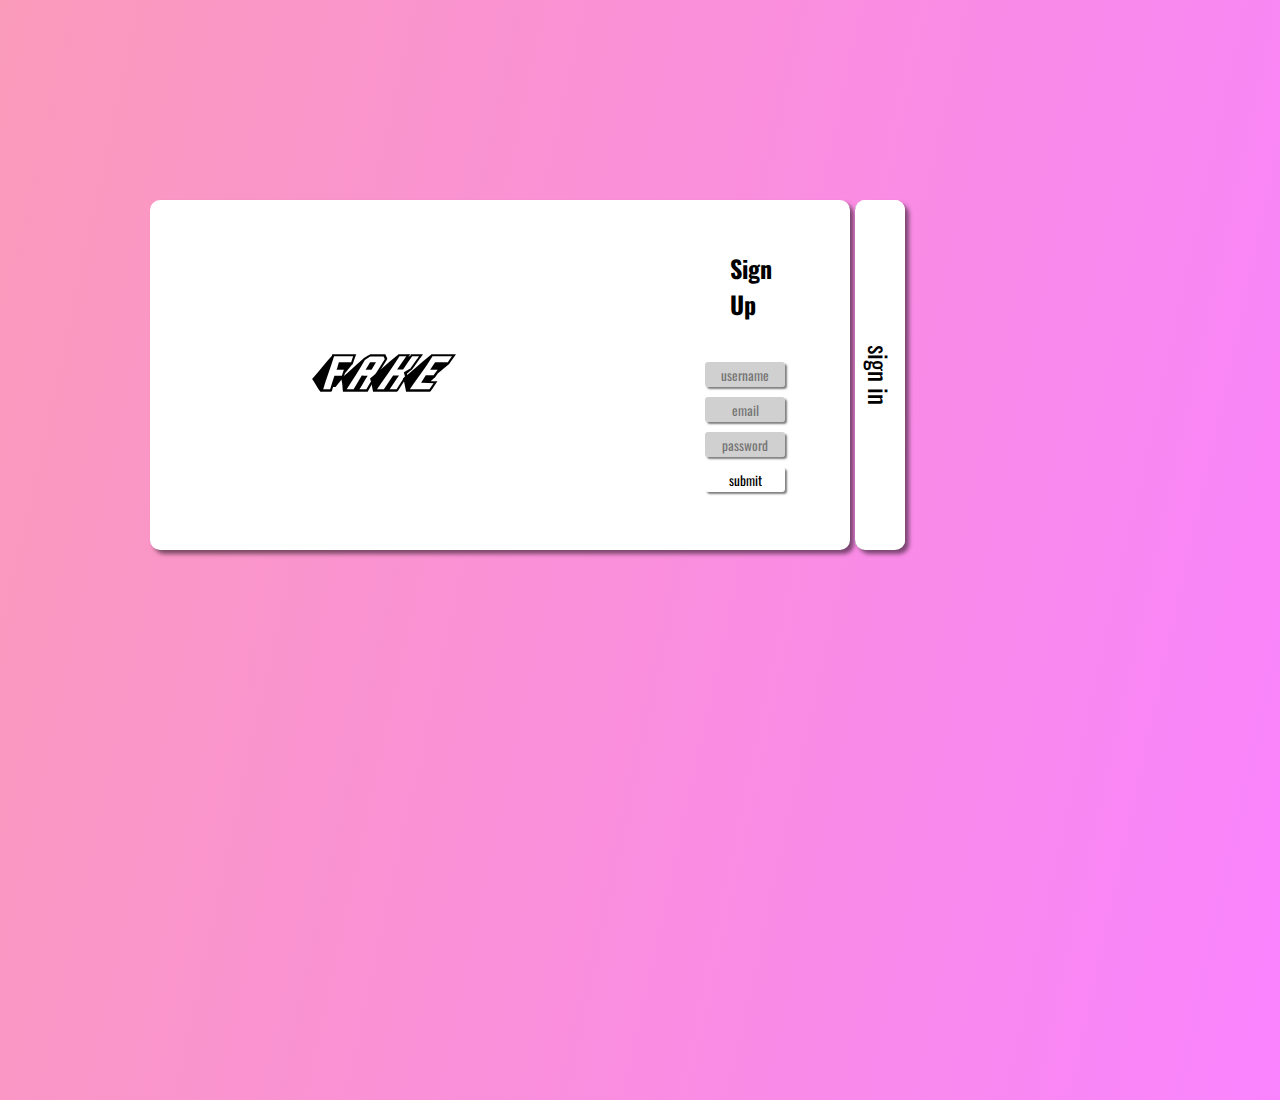
==== index.html @ 98eb4629 "cuy universe" ====
<!DOCTYPE html>
<html lang="en">

<head>
    <meta charset="UTF-8">
    <meta http-equiv="X-UA-Compatible" content="IE=edge">
    <meta name="viewport" content="width=device-width, initial-scale=1.0">
    <title>FakeZone</title>
    <link rel="stylesheet" href="style.css">

</head>

<body class="body1">
    <div class="container">
        <div class="form-container">
            <div class="logo">
                <h1 href="#" class="text-link" data-link-text="Zone">
                    <span>Fake</span>
                </h1>
            </div>
            <div class="form">
                <h2>Sign Up</h2>
                <form action="" class="form-content">
                    <input class="input" type="text" placeholder="username" id="username">
                    <input class="input" type="email" placeholder="email" id="email">
                    <input class="input" type="password" placeholder="password" id="password">
                    <button class="input-button" type="button" onclick="onSignUP()">submit</button>
                </form>
            </div>
        </div>
        <div class="signin-container">
            <div class="signin-button">
                <button><a href="login.html">sign in</a></button>
            </div>
        </div>
    </div>
    
    <script type="application/javascript" src="script.js" ></script>

</body>

</html>
---- style.css ----
*,
body {
    margin: 0px;
    padding: 0px;
}

:root {
    --gradient: linear-gradient(102.4deg, rgba(253, 189, 85, 1) 7.8%, rgba(249, 131, 255, 1) 100.3%);
    --gradient2: linear-gradient(135deg, #c7fa1d 10%, #0E197D 100%);
}


.body1 {
    min-height: 100vh;
    background-color: #eaeaea;
    background-image: var(--gradient);
    background-size: 300%;
    background-position: right;
    animation: gradient-animation 20s infinite alternate;
    display: flex;
}

@keyframes gradient-animation {
    0% {
        background-position: left;
    }

    100% {
        background-position: right;
    }
}

.container {
    width: 100%;
    height: 100vh;
    display: grid;
    justify-content: center;
    padding-top: 200px;
    padding-left: 150px;
    grid-template-columns: repeat(3,1fr);
}

@media (max-width: 560px) {
    .container {
        justify-content: center;
        align-items: center;
        padding: 60px;
    }
}


/* form sign up -------------------------------------------------------------------------------------------------------*/

.form-container {
    width: 700px;
    height: 350px;
    display: grid;
    grid-template-columns: repeat(2,1fr);
    box-shadow: 4px 4px 4px rgba(0, 0, 0, 0.5);
    background-color: #ffffff;
    border-radius: 10px;
    box-sizing: border-box;
}


.logo {
    width: 50vh;
    /* border-right: 1px solid black; */
    height: 100%;
    display: flex;
    justify-content: center;
    align-items: center;
    margin-right: 50px;

}

@font-face {
    font-family: mw;
    src: url(assets/font/TheyLie.ttf);
}

.text-link {
    font-family: mw;
    display: block;
    position: relative;
    font-weight: bold;
    font-size: 50px;
    line-height: 10px;
    color: #000000;
    text-decoration: none;
    transition: 1s ease;
}

.text-link:hover {
    /* padding-bottom: 32px; */
    color: transparent;
}

.text-link:hover::after {
    color: #000000;
    transform: translateY(-40px);
    opacity: 1;
}

.text-link::after {
    content: attr(data-link-text);
    position: absolute;
    left: 0;
    /* bottom: -120%; */
    width: 100%;
    height: 100%;
    transition: 350ms ease;
    opacity: 0;
}

.form {
    width: 50%;
    height: 100%;
    box-sizing: border-box;
    text-align: center;
}

.form h2 {
    margin-top: 50px;
    margin-bottom: 30px;
    margin-left: 80px;
    font-family: ss;
}

.form-content {
    width: 100%;
    height: 100%;
    display: flex;
    flex-direction: column;
    position: relative;
    top: px;
    right: 0px;
    left: 45px;
    bottom: 0px;
}

@font-face {
    font-family: ss;
    src: url(assets/font/Oswald-VariableFont_wght.ttf);
}

.input {
    position: relative;
    width: 80%;
    height: 25px;
    margin: 10px;
    margin-bottom: 0px;
    border: none;
    box-shadow: 2px 2px 2px rgba(0, 0, 0, 0.5);
    border-radius: 3px;
    text-align: center;
    font-family: ss;
    background: rgba(161, 161, 161, 0.5);
}

.input-button {
    position: relative;
    width: 80%;
    height: 25px;
    margin: 10px;
    margin-bottom: 0px;
    border: none;
    box-shadow: 2px 2px 2px rgba(0, 0, 0, 0.5);
    border-radius: 3px;
    text-align: center;
    font-family: ss;
    background: rgb(255, 255, 255);
}


/* sign in link ---------------------------------------------------------------------------------------------------------*/

.signin-container {
    position: relative;
    width: 0px;
    height: 350px;
    display: flex;
    box-shadow: 4px 4px 4px rgba(0, 0, 0, 0.5);
    background-color: #ffffff;
    border-radius: 10px;
    margin-left: 5px;
    overflow: hidden;
    transition: .5s ease;
}

.container:hover .signin-container {
    width: 50px;
}

.signin-button {
    width: 100%;
    height: 100%;
    box-sizing: border-box;
    background: #fff;
    
}

.signin-button button {
    position: relative;
    border: none;
    box-shadow: 2px 2px 2px rgba(0, 0, 0, 0.5);
    border-radius: 10px;
    font-family: ss;
    width: 350px;
    height: 50px;
    display: flex;
    flex-wrap: wrap;
    align-items: center;
    justify-content: center;
    transform: rotate(90deg);
    transform-origin: left 0;
    left: 50px;
    background: #fff;
    font-size: 25px;
}

.signin-button button a {
    text-decoration: none;
    color: #000000;
}

.input-button1 {
    position: relative;
    width: 80%;
    height: 25px;
    margin: 10px;
    margin-bottom: 0px;
    border: none;
    box-shadow: 2px 2px 2px rgba(0, 0, 0, 0.5);
    border-radius: 3px;
    text-align: center;
    font-family: ss;
    background: rgb(255, 255, 255);
}

/* fakezone -----------------------------------------------------------------------------------------------------------*/
.body-fakezone {
    margin: 0px;
    padding: 0px;
    background-color: #eaeaea;
    background-image: var(--gradient);
    background-size: 200%;
    background-position: right;
    animation: gradient-animation 10s infinite alternate;
    display: flex;
    flex-direction: column;
    justify-items: center;
}



.navbar-container {
    height: 30px;
    padding: 50px;
    display: flex;
    justify-content: space-between;
    border-bottom: 2px solid black;
    border-bottom-left-radius: 40px;
    border-bottom-right-radius: 40px;
    background: #ffffff66;
    position: fixed;
    top: 0;
    left: 0;
    right: 0;
    z-index: 999;
}

.text-link2 {
    font-family: mw;
    display: block;
    position: relative;
    font-weight: bold;
    font-size: 50px;
    line-height: 14px;
    color: #000000;
    text-decoration: none;
    transition: 850ms ease;
}

.text-link2:hover {
    padding-bottom: 32px;
    color: transparent;
}

.text-link2:hover::after {
    color: #000000;
    transform: translateY(-40px);
    opacity: 1;
}

.text-link2::after {
    content: attr(data-link-text);
    position: absolute;
    left: 0;
    bottom: -120%;
    width: 100%;
    height: 100%;
    transition: 350ms ease;
    opacity: 0;
}


#h1Content {
    /* margin-left: 100px; */
    font-family: ss;
    margin-top: -20px;
}

.container-content-fakezone {
    margin-top: 200px;
    display: flex;
    flex-direction: column;
    
}



.content-fakezone {
    color: #fff;
    width: 95%;
    height:130vh;
    background: #ffffff66;
    margin:20px auto;
    border-radius: 40px;
    border: 2px solid black;
    display: flex;
    flex-direction: column;
    text-align: center;
    justify-items: center;
    padding: 20px;
    position: relative;
}



.logout-button {
    margin-left: 900px;
    margin-bottom: 10px;
}

.logout-button button {
    width: 200px;
    height: 40px;
    border: 2px solid black;
    border-radius: 40px;
    background: #ffffff66;
    font-size: 20px;
}

.logout-button button a {
    text-decoration: none;
    font-family: ss;
    color: #000000;
}

.p1 {
    position: relative;
    color: #000000;
    margin-top: auto;
    margin-bottom: auto;
    padding: 20px;
}

.img1 {
    width: 400px;
    margin: auto;
}

.img1:hover {
    width: 410px;
}

.img2 {
    width: 300px;
    height: 450px;
    margin: 100px auto;
    box-shadow: 4px 4px 4px rgba(0, 0, 0, 0.5);
}

.img2 :hover {
    width: 400px;
    height: 470px;
}


.img3 {
    width: 330px;
    height: 450px;
    margin: auto;
    box-shadow: 4px 4px 4px rgba(0, 0, 0, 0.5);
}

.img3:hover {
    width: 350px;
    height: 470px;
}

.content-fakezone-header h1 {
    text-align: center;
}


/* responsive------------------------------------------------------------------------------------------------------------ */

@media (max-width: 820px) {
    .form-container {
        grid-template-columns: repeat(1,1fr);
        width: 300px;
        height: 500px;
        justify-content: center;
        align-items: center;
    }

    .logo {
        padding: 30px;
        padding-left: 70px;
    }

    .form {
        margin: 10px auto;
        padding-right: 100px;
        padding-left: 0px;
    }

    .form h2 {
        padding-right:50px;
    }

    .navbar-container {
        width: 820px;
    }

}

@media (max-width: 520px) {
    .form-container {
        grid-template-columns: repeat(1,1fr);
        width: 300px;
        height: 500px;
        justify-content: center;
        align-items: center;
    }

    .logo {
        padding: 30px;
        padding-left: 70px;
    }

    .form {
        margin: 10px auto;
        padding-right: 100px;
        padding-left: 0px;
    }

    .form h2 {
        padding-right:50px;
    }

    .navbar-container {
        width: 520px;
    }

    .logout-button {
        margin: 20px auto;
    }

}
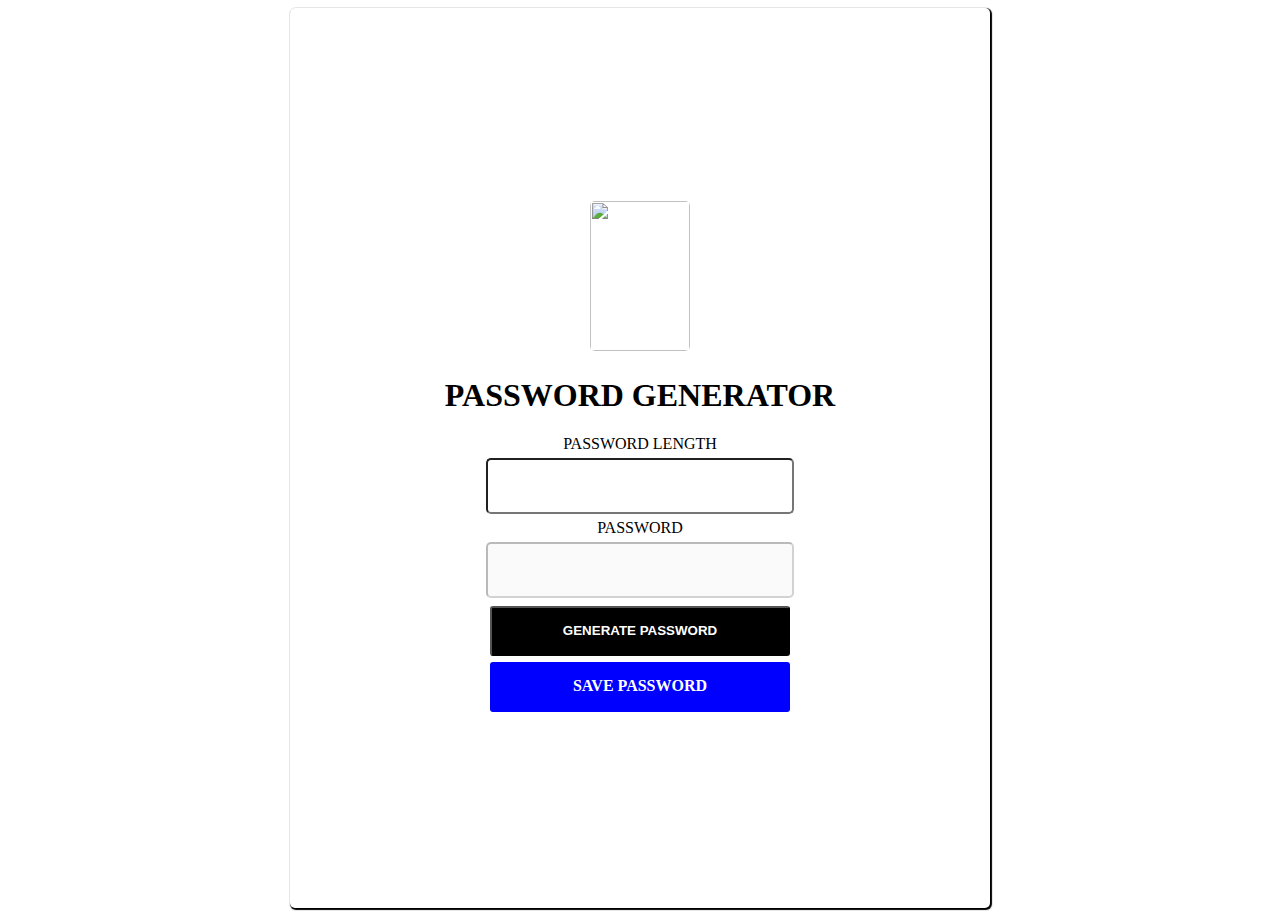
==== commit 9905dae0: "Add files via upload" ====
--- a/index.html
+++ b/index.html
@@ -1,42 +1,31 @@
-<!DOCTYPE html>
-<html lang="en">
-
-<head>
-    <meta charset="UTF-8">
-    <meta http-equiv="X-UA-Compatible" content="IE=edge">
-    <meta name="viewport" content="width=device-width, initial-scale=1.0">
-    <title>FakeZone</title>
-    <link rel="stylesheet" href="style.css">
-
-</head>
-
-<body class="body1">
-    <div class="container">
-        <div class="form-container">
-            <div class="logo">
-                <h1 href="#" class="text-link" data-link-text="Zone">
-                    <span>Fake</span>
-                </h1>
-            </div>
-            <div class="form">
-                <h2>Sign Up</h2>
-                <form action="" class="form-content">
-                    <input class="input" type="text" placeholder="username" id="username">
-                    <input class="input" type="email" placeholder="email" id="email">
-                    <input class="input" type="password" placeholder="password" id="password">
-                    <button class="input-button" type="button" onclick="onSignUP()">submit</button>
-                </form>
-            </div>
-        </div>
-        <div class="signin-container">
-            <div class="signin-button">
-                <button><a href="login.html">sign in</a></button>
-            </div>
-        </div>
-    </div>
-    
-    <script type="application/javascript" src="script.js" ></script>
-
-</body>
-
+<!DOCTYPE html>
+<html lang="en">
+
+<head>
+    <meta charset="UTF-8">
+    <meta http-equiv="X-UA-Compatible" content="IE=edge">
+    <meta name="viewport" content="width=device-width, initial-scale=1.0">
+    <title>password Generator</title>
+    <link rel="stylesheet" href="style.css">
+</head>
+
+<body>
+    <div class="container">
+        <div class="key"><img src="assets/deleece-cook-_b8-ZOdA-0c-unsplash.jpg" alt=""></div>
+        <div class="input">
+            <h1>PASSWORD GENERATOR</h1>
+            <div class="label">
+                <label for="passwordLength">PASSWORD LENGTH</label>
+                <input type="number" class="form" id="passwordLength">
+                <label for="password">PASSWORD</label>
+                <input class="form" id="password" disabled>
+                <button onclick="getPassword()" class="btn">GENERATE PASSWORD</button>
+                <a id="saveButton" onclick="savePassword()" class="btn2">SAVE PASSWORD</a>
+            </div>
+        </div>
+
+    </div>
+    <script src="index.js"></script>
+</body>
+
 </html>--- a/style.css
+++ b/style.css
@@ -1,472 +1,71 @@
-*,
-body {
-    margin: 0px;
-    padding: 0px;
-}
-
-:root {
-    --gradient: linear-gradient(102.4deg, rgba(253, 189, 85, 1) 7.8%, rgba(249, 131, 255, 1) 100.3%);
-    --gradient2: linear-gradient(135deg, #c7fa1d 10%, #0E197D 100%);
-}
-
-
-.body1 {
-    min-height: 100vh;
-    background-color: #eaeaea;
-    background-image: var(--gradient);
-    background-size: 300%;
-    background-position: right;
-    animation: gradient-animation 20s infinite alternate;
-    display: flex;
-}
-
-@keyframes gradient-animation {
-    0% {
-        background-position: left;
-    }
-
-    100% {
-        background-position: right;
-    }
-}
-
-.container {
-    width: 100%;
-    height: 100vh;
-    display: grid;
-    justify-content: center;
-    padding-top: 200px;
-    padding-left: 150px;
-    grid-template-columns: repeat(3,1fr);
-}
-
-@media (max-width: 560px) {
-    .container {
-        justify-content: center;
-        align-items: center;
-        padding: 60px;
-    }
-}
-
-
-/* form sign up -------------------------------------------------------------------------------------------------------*/
-
-.form-container {
-    width: 700px;
-    height: 350px;
-    display: grid;
-    grid-template-columns: repeat(2,1fr);
-    box-shadow: 4px 4px 4px rgba(0, 0, 0, 0.5);
-    background-color: #ffffff;
-    border-radius: 10px;
-    box-sizing: border-box;
-}
-
-
-.logo {
-    width: 50vh;
-    /* border-right: 1px solid black; */
-    height: 100%;
-    display: flex;
-    justify-content: center;
-    align-items: center;
-    margin-right: 50px;
-
-}
-
-@font-face {
-    font-family: mw;
-    src: url(assets/font/TheyLie.ttf);
-}
-
-.text-link {
-    font-family: mw;
-    display: block;
-    position: relative;
-    font-weight: bold;
-    font-size: 50px;
-    line-height: 10px;
-    color: #000000;
-    text-decoration: none;
-    transition: 1s ease;
-}
-
-.text-link:hover {
-    /* padding-bottom: 32px; */
-    color: transparent;
-}
-
-.text-link:hover::after {
-    color: #000000;
-    transform: translateY(-40px);
-    opacity: 1;
-}
-
-.text-link::after {
-    content: attr(data-link-text);
-    position: absolute;
-    left: 0;
-    /* bottom: -120%; */
-    width: 100%;
-    height: 100%;
-    transition: 350ms ease;
-    opacity: 0;
-}
-
-.form {
-    width: 50%;
-    height: 100%;
-    box-sizing: border-box;
-    text-align: center;
-}
-
-.form h2 {
-    margin-top: 50px;
-    margin-bottom: 30px;
-    margin-left: 80px;
-    font-family: ss;
-}
-
-.form-content {
-    width: 100%;
-    height: 100%;
-    display: flex;
-    flex-direction: column;
-    position: relative;
-    top: px;
-    right: 0px;
-    left: 45px;
-    bottom: 0px;
-}
-
-@font-face {
-    font-family: ss;
-    src: url(assets/font/Oswald-VariableFont_wght.ttf);
-}
-
-.input {
-    position: relative;
-    width: 80%;
-    height: 25px;
-    margin: 10px;
-    margin-bottom: 0px;
-    border: none;
-    box-shadow: 2px 2px 2px rgba(0, 0, 0, 0.5);
-    border-radius: 3px;
-    text-align: center;
-    font-family: ss;
-    background: rgba(161, 161, 161, 0.5);
-}
-
-.input-button {
-    position: relative;
-    width: 80%;
-    height: 25px;
-    margin: 10px;
-    margin-bottom: 0px;
-    border: none;
-    box-shadow: 2px 2px 2px rgba(0, 0, 0, 0.5);
-    border-radius: 3px;
-    text-align: center;
-    font-family: ss;
-    background: rgb(255, 255, 255);
-}
-
-
-/* sign in link ---------------------------------------------------------------------------------------------------------*/
-
-.signin-container {
-    position: relative;
-    width: 0px;
-    height: 350px;
-    display: flex;
-    box-shadow: 4px 4px 4px rgba(0, 0, 0, 0.5);
-    background-color: #ffffff;
-    border-radius: 10px;
-    margin-left: 5px;
-    overflow: hidden;
-    transition: .5s ease;
-}
-
-.container:hover .signin-container {
-    width: 50px;
-}
-
-.signin-button {
-    width: 100%;
-    height: 100%;
-    box-sizing: border-box;
-    background: #fff;
-    
-}
-
-.signin-button button {
-    position: relative;
-    border: none;
-    box-shadow: 2px 2px 2px rgba(0, 0, 0, 0.5);
-    border-radius: 10px;
-    font-family: ss;
-    width: 350px;
-    height: 50px;
-    display: flex;
-    flex-wrap: wrap;
-    align-items: center;
-    justify-content: center;
-    transform: rotate(90deg);
-    transform-origin: left 0;
-    left: 50px;
-    background: #fff;
-    font-size: 25px;
-}
-
-.signin-button button a {
-    text-decoration: none;
-    color: #000000;
-}
-
-.input-button1 {
-    position: relative;
-    width: 80%;
-    height: 25px;
-    margin: 10px;
-    margin-bottom: 0px;
-    border: none;
-    box-shadow: 2px 2px 2px rgba(0, 0, 0, 0.5);
-    border-radius: 3px;
-    text-align: center;
-    font-family: ss;
-    background: rgb(255, 255, 255);
-}
-
-/* fakezone -----------------------------------------------------------------------------------------------------------*/
-.body-fakezone {
-    margin: 0px;
-    padding: 0px;
-    background-color: #eaeaea;
-    background-image: var(--gradient);
-    background-size: 200%;
-    background-position: right;
-    animation: gradient-animation 10s infinite alternate;
-    display: flex;
-    flex-direction: column;
-    justify-items: center;
-}
-
-
-
-.navbar-container {
-    height: 30px;
-    padding: 50px;
-    display: flex;
-    justify-content: space-between;
-    border-bottom: 2px solid black;
-    border-bottom-left-radius: 40px;
-    border-bottom-right-radius: 40px;
-    background: #ffffff66;
-    position: fixed;
-    top: 0;
-    left: 0;
-    right: 0;
-    z-index: 999;
-}
-
-.text-link2 {
-    font-family: mw;
-    display: block;
-    position: relative;
-    font-weight: bold;
-    font-size: 50px;
-    line-height: 14px;
-    color: #000000;
-    text-decoration: none;
-    transition: 850ms ease;
-}
-
-.text-link2:hover {
-    padding-bottom: 32px;
-    color: transparent;
-}
-
-.text-link2:hover::after {
-    color: #000000;
-    transform: translateY(-40px);
-    opacity: 1;
-}
-
-.text-link2::after {
-    content: attr(data-link-text);
-    position: absolute;
-    left: 0;
-    bottom: -120%;
-    width: 100%;
-    height: 100%;
-    transition: 350ms ease;
-    opacity: 0;
-}
-
-
-#h1Content {
-    /* margin-left: 100px; */
-    font-family: ss;
-    margin-top: -20px;
-}
-
-.container-content-fakezone {
-    margin-top: 200px;
-    display: flex;
-    flex-direction: column;
-    
-}
-
-
-
-.content-fakezone {
-    color: #fff;
-    width: 95%;
-    height:130vh;
-    background: #ffffff66;
-    margin:20px auto;
-    border-radius: 40px;
-    border: 2px solid black;
-    display: flex;
-    flex-direction: column;
-    text-align: center;
-    justify-items: center;
-    padding: 20px;
-    position: relative;
-}
-
-
-
-.logout-button {
-    margin-left: 900px;
-    margin-bottom: 10px;
-}
-
-.logout-button button {
-    width: 200px;
-    height: 40px;
-    border: 2px solid black;
-    border-radius: 40px;
-    background: #ffffff66;
-    font-size: 20px;
-}
-
-.logout-button button a {
-    text-decoration: none;
-    font-family: ss;
-    color: #000000;
-}
-
-.p1 {
-    position: relative;
-    color: #000000;
-    margin-top: auto;
-    margin-bottom: auto;
-    padding: 20px;
-}
-
-.img1 {
-    width: 400px;
-    margin: auto;
-}
-
-.img1:hover {
-    width: 410px;
-}
-
-.img2 {
-    width: 300px;
-    height: 450px;
-    margin: 100px auto;
-    box-shadow: 4px 4px 4px rgba(0, 0, 0, 0.5);
-}
-
-.img2 :hover {
-    width: 400px;
-    height: 470px;
-}
-
-
-.img3 {
-    width: 330px;
-    height: 450px;
-    margin: auto;
-    box-shadow: 4px 4px 4px rgba(0, 0, 0, 0.5);
-}
-
-.img3:hover {
-    width: 350px;
-    height: 470px;
-}
-
-.content-fakezone-header h1 {
-    text-align: center;
-}
-
-
-/* responsive------------------------------------------------------------------------------------------------------------ */
-
-@media (max-width: 820px) {
-    .form-container {
-        grid-template-columns: repeat(1,1fr);
-        width: 300px;
-        height: 500px;
-        justify-content: center;
-        align-items: center;
-    }
-
-    .logo {
-        padding: 30px;
-        padding-left: 70px;
-    }
-
-    .form {
-        margin: 10px auto;
-        padding-right: 100px;
-        padding-left: 0px;
-    }
-
-    .form h2 {
-        padding-right:50px;
-    }
-
-    .navbar-container {
-        width: 820px;
-    }
-
-}
-
-@media (max-width: 520px) {
-    .form-container {
-        grid-template-columns: repeat(1,1fr);
-        width: 300px;
-        height: 500px;
-        justify-content: center;
-        align-items: center;
-    }
-
-    .logo {
-        padding: 30px;
-        padding-left: 70px;
-    }
-
-    .form {
-        margin: 10px auto;
-        padding-right: 100px;
-        padding-left: 0px;
-    }
-
-    .form h2 {
-        padding-right:50px;
-    }
-
-    .navbar-container {
-        width: 520px;
-    }
-
-    .logout-button {
-        margin: 20px auto;
-    }
-
-}+body {
+    display: flex;
+    justify-content: center;
+    align-items: center;
+}
+
+.container {
+    display: flex;
+    flex-direction: column;
+    justify-content: center;
+    align-items: center;
+    text-align: center;
+    min-height: 100vh;
+    width: 700px;
+    box-shadow: 1px 1px 1px 1px;
+    border-radius: 5px;
+}
+.key img{
+    width: 100px;
+    height: 150px;
+    border-radius: 5px;
+}
+
+.input {
+    display: flex;
+    flex-direction: column;
+    background-color: white;
+}
+
+.label {
+    justify-content: center;
+    align-items: center;
+    display: flex;
+    flex-direction: column;
+    
+}
+
+.form {
+    width: 300px;
+    height: 50px;
+    margin: 5px auto;
+    border-radius: 5px;
+}
+
+.btn {
+    width: 300px;
+    height: 50px;
+    margin: 3px;
+    font-weight: bold;
+    font-weight: 800;
+    background-color: black;
+    color: white;
+    border-radius: 3px;
+    cursor: pointer;
+}
+
+.btn2 {
+    width: 300px;
+    height: 50px;
+    margin: 3px;
+    font-weight: bold;
+    font-weight: 800;
+    background-color: blue;
+    color: white;
+    border-radius: 3px;
+    border: none;
+    cursor: pointer;
+    text-align: center;
+    padding-top: 15px;
+    box-sizing: border-box;
+}
